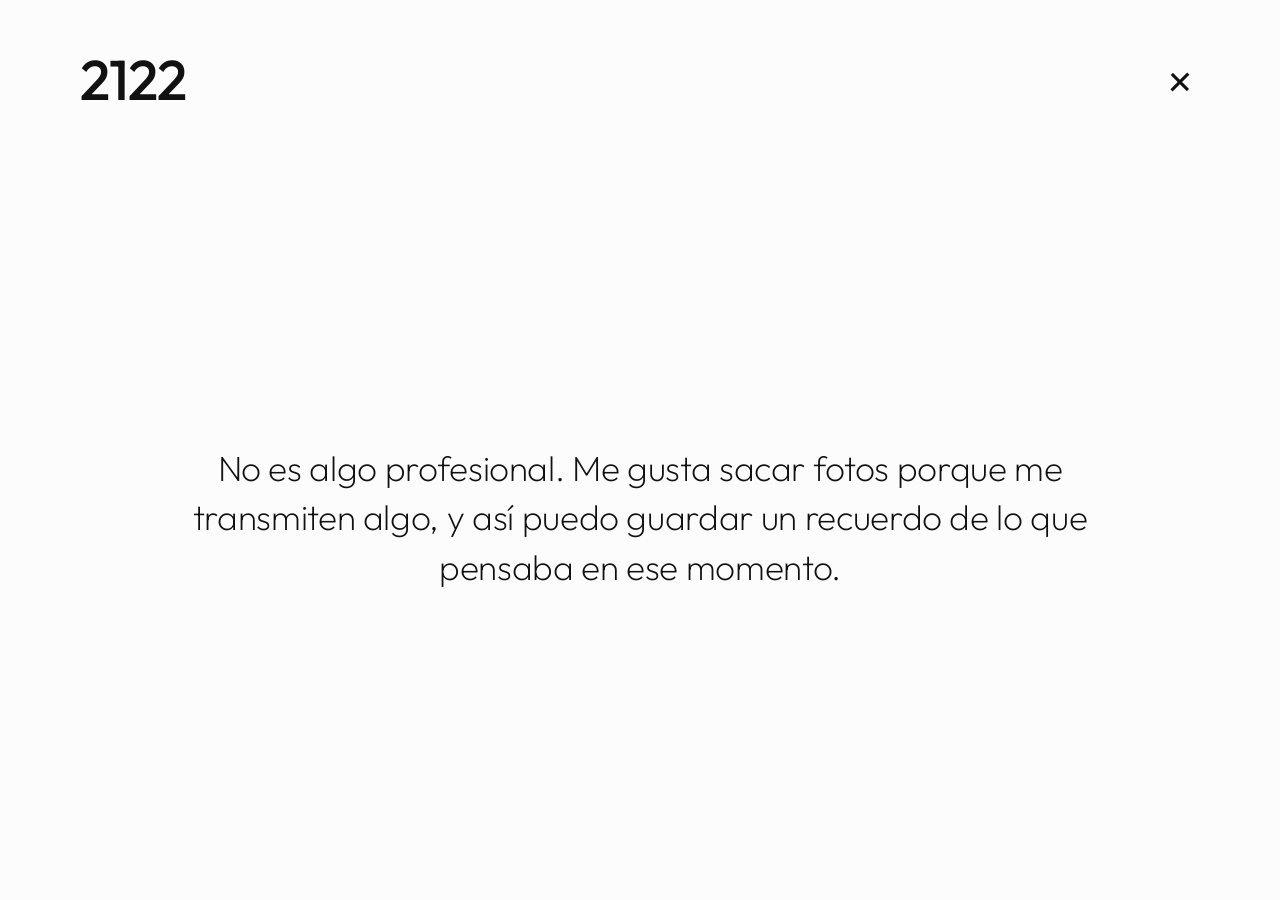
==== datos.html @ a818519c "Add files via upload" ====
<!DOCTYPE html>
<html lang="es">
<head>
    <meta charset="UTF-8">
    <meta name="viewport" content="width=device-width, initial-scale=1.0">
    <title>Datos - 2122</title>
    <link rel="stylesheet" href="css/style.css?v=16">
    <link href="https://fonts.googleapis.com/css2?family=Outfit:wght@200;300;400;500;600&display=swap" rel="stylesheet">
</head>
<body>
    <header class="site-header">
        <div class="logo-container">
            <a href="index.html" class="site-logo-text">2122</a>
        </div>
        <nav class="nav-container">
            <a href="index.html" class="close-btn">×</a>
        </nav>
    </header>

    <main class="main-content datos-content">
        <p class="intro-text">
            No es algo profesional. Me gusta sacar fotos porque me transmiten algo, y así puedo guardar un recuerdo de lo que pensaba en ese momento.
        </p>
    </main>
</body>
</html>
---- css/style.css ----
:root {
    --bg-color: #fcfcfc;
    --text-color: #111111;
    --accent-color: #666666;
    --overlay-bg: rgba(252, 252, 252, 0.85);
}

@media (prefers-color-scheme: dark) {
    :root {
        --bg-color: #121212;
        --text-color: #eaeaea;
        --accent-color: #aaaaaa;
        --overlay-bg: rgba(18, 18, 18, 0.85);
    }
}

* {
    box-sizing: border-box;
    margin: 0;
    padding: 0;
}

body {
    background-color: var(--bg-color);
    color: var(--text-color);
    font-family: 'Outfit', -apple-system, BlinkMacSystemFont, "Segoe UI", Roboto, Helvetica, Arial, sans-serif;
    line-height: 1.6;
    padding: 3rem 5rem;
    min-height: 100vh;
    -webkit-font-smoothing: antialiased;
}

/* Header */
.site-header {
    display: flex;
    justify-content: space-between;
    align-items: center;
    margin-bottom: 6rem;
    min-height: 4rem; /* Standard height for desktop */
}

.nav-container {
    display: flex;
    justify-content: flex-end;
    align-items: center;
    min-width: 80px; /* Ensure space for the buttons */
}

.nav-container a {
    color: var(--text-color);
    text-decoration: none;
    font-size: 1.2rem;
    font-weight: 400;
    text-transform: uppercase;
    letter-spacing: 0.15em;
    transition: all 0.4s cubic-bezier(0.16, 1, 0.3, 1);
    position: relative;
    padding-bottom: 4px;
}

#open-datos {
    margin-top: 10px;
}

.nav-container a.close-btn {
    font-size: 3rem;
    font-weight: 300;
    line-height: 1;
    padding-bottom: 0;
}

.nav-container a.close-btn::after {
    display: none;
}

.nav-container a::after {
    content: '';
    position: absolute;
    width: 0;
    height: 1px;
    bottom: 0;
    right: 0;
    background-color: var(--text-color);
    transition: width 0.4s cubic-bezier(0.16, 1, 0.3, 1);
}

.nav-container a:hover::after {
    width: 100%;
    left: 0;
    right: auto;
}

.nav-container a:hover {
    opacity: 0.8;
    transform: translateX(-3px);
}

.nav-container .current-album {
    margin-top: 1rem;
    font-size: 0.95rem;
    color: var(--accent-color);
}

.logo-container {
    display: flex;
    justify-content: flex-start;
}

.site-logo-text {
    font-size: 3.5rem;
    font-weight: 500;
    letter-spacing: -0.02em;
    color: var(--text-color);
    text-decoration: none;
    line-height: 1;
    transition: all 0.4s cubic-bezier(0.16, 1, 0.3, 1);
}

.site-logo-text:hover {
    color: var(--accent-color);
    transform: translateY(-2px);
}

/* Main Content - Index */
.main-content {
    max-width: 800px;
}

.main-content.full-width {
    max-width: 1500px;
    margin: 0 auto;
}

.category-grid {
    column-count: 3;
    column-gap: 0.5rem;
    width: 100%;
}

@media (max-width: 1200px) {
    .category-grid {
        column-count: 2;
    }
}

.category-item {
    width: 100%;
    overflow: hidden;
    display: inline-block; /* Essential for masonry */
    margin-bottom: 0.5rem; /* Gap between items in the same column */
    break-inside: avoid; /* Prevent items from splitting between columns */
    border-radius: 4px;
    box-shadow: 0 4px 20px rgba(0,0,0,0.05);
    transition: transform 0.6s cubic-bezier(0.16, 1, 0.3, 1), box-shadow 0.6s ease;
}

.category-item img {
    width: 100%;
    height: auto;
    display: block;
    transition: transform 0.8s cubic-bezier(0.16, 1, 0.3, 1), filter 0.8s ease;
    filter: grayscale(15%);
    cursor: pointer;
}

@media (hover: hover) {
    .category-item:hover {
        box-shadow: 0 10px 30px rgba(0,0,0,0.1);
    }

    .category-item:hover img {
        transform: scale(1.03);
        filter: grayscale(0%);
    }
    
    .category-item:hover .category-overlay {
        opacity: 1;
    }
}

.category-overlay {
    position: absolute;
    top: 0;
    left: 0;
    width: 100%;
    height: 100%;
    display: flex;
    justify-content: center;
    align-items: center;
    opacity: 0;
    transition: opacity 0.4s ease;
    pointer-events: none;
}

.category-title {
    color: #ffffff;
    font-size: 2.5rem;
    font-weight: 300;
    letter-spacing: 0.05em;
    text-shadow: 0 4px 12px rgba(0,0,0,0.4);
}

/* Datos Content */
.datos-content {
    max-width: 900px;
    margin: 0 auto;
    text-align: center;
    display: flex;
    flex-direction: column;
    justify-content: center;
    align-items: center;
    min-height: 60vh; /* Centers the text vertically in the viewport */
}

.intro-text {
    font-size: 2.2rem;
    font-weight: 200;
    line-height: 1.4;
    letter-spacing: -0.01em;
    margin-top: 5rem;
}

/* Gallery View */
.gallery-content {
    width: 100%;
    display: flex;
    flex-direction: column;
    align-items: center;
}

.gallery-title {
    font-size: 3.5rem;
    font-weight: 300;
    letter-spacing: 0.15em;
    text-transform: uppercase;
    text-align: center;
    margin-top: 2rem;
    margin-bottom: 8rem;
}

.vertical-gallery {
    width: 100%;
    max-width: 1100px;
    display: flex;
    flex-direction: column;
    gap: 5rem;
}

.gallery-row {
    width: 100%;
}

.gallery-row img {
    width: 100%;
    height: auto;
    display: block;
    cursor: pointer;
    transition: transform 0.4s ease;
}

.gallery-row img:hover {
    transform: scale(1.01);
}

/* ========================
   ANIMATIONS
======================== */

@keyframes fadeUp {
    from {
        opacity: 0;
        transform: translateY(16px);
    }
    to {
        opacity: 1;
        transform: translateY(0);
    }
}

@keyframes fadeIn {
    from { opacity: 0; }
    to   { opacity: 1; }
}

/* Header entrance */
.site-header {
    animation: fadeUp 0.5s ease both;
}

/* Grid photos: staggered fade-up */
.category-item {
    animation: fadeUp 0.5s ease both;
}

/* Stagger each photo slightly */
.category-item:nth-child(1)  { animation-delay: 0.05s; }
.category-item:nth-child(2)  { animation-delay: 0.10s; }
.category-item:nth-child(3)  { animation-delay: 0.15s; }
.category-item:nth-child(4)  { animation-delay: 0.20s; }
.category-item:nth-child(5)  { animation-delay: 0.25s; }
.category-item:nth-child(6)  { animation-delay: 0.30s; }
.category-item:nth-child(7)  { animation-delay: 0.35s; }
.category-item:nth-child(8)  { animation-delay: 0.40s; }
.category-item:nth-child(9)  { animation-delay: 0.45s; }
.category-item:nth-child(10) { animation-delay: 0.50s; }
.category-item:nth-child(11) { animation-delay: 0.55s; }
.category-item:nth-child(12) { animation-delay: 0.60s; }
.category-item:nth-child(13) { animation-delay: 0.65s; }

/* Footer */
.site-footer {
    animation: fadeIn 0.8s ease 0.3s both;
}

/* Intro text (datos page) */
.intro-text {
    animation: fadeUp 0.6s ease 0.15s both;
}

/* Gallery rows */
.gallery-row {
    animation: fadeUp 0.5s ease both;
}
.gallery-row:nth-child(1) { animation-delay: 0.05s; }
.gallery-row:nth-child(2) { animation-delay: 0.15s; }
.gallery-row:nth-child(3) { animation-delay: 0.25s; }
.gallery-row:nth-child(4) { animation-delay: 0.35s; }
.gallery-row:nth-child(5) { animation-delay: 0.45s; }

/* GPU optimization: promote animated elements */
.category-item,
.gallery-row,
.site-header,
.intro-text {
    will-change: opacity, transform;
}

/* Remove will-change after animation ends to free memory */
.category-item.animated,
.gallery-row.animated {
    will-change: auto;
}

/* Respect user preference for reduced motion */
@media (prefers-reduced-motion: reduce) {
    *, *::before, *::after {
        animation-duration: 0.01ms !important;
        animation-delay: 0.01ms !important;
        transition-duration: 0.01ms !important;
    }
}

/* Footer */
.site-footer {
    padding: 3rem 0 2rem 0;
    text-align: center;
}

.site-footer p {
    font-size: 2.2rem;
    font-weight: 300;
    letter-spacing: 0.15em;
    text-transform: uppercase;
    color: var(--accent-color);
    opacity: 0.8;
}

/* Lightbox */
#lightbox {
    position: fixed;
    top: 0;
    left: 0;
    width: 100%;
    height: 100%;
    background: rgba(0, 0, 0, 0.95);
    display: flex;
    justify-content: center;
    align-items: center;
    opacity: 0;
    pointer-events: none;
    transition: opacity 0.4s cubic-bezier(0.16, 1, 0.3, 1);
    z-index: 1000;
    backdrop-filter: blur(10px);
    -webkit-backdrop-filter: blur(10px);
}

#lightbox.active {
    opacity: 1;
    pointer-events: all;
}

#lightbox img {
    max-width: 90%;
    max-height: 90%;
    object-fit: contain;
    transform: scale(0.95);
    transition: transform 0.5s cubic-bezier(0.16, 1, 0.3, 1);
    box-shadow: 0 20px 50px rgba(0,0,0,0.5);
}

#lightbox.active img {
    transform: scale(1);
}

#lightbox::after {
    content: '×';
    position: absolute;
    top: 2rem;
    right: 2rem;
    color: white;
    font-size: 3rem;
    font-weight: 200;
    cursor: pointer;
    line-height: 1;
}

/* Overlay System */
.overlay {
    position: fixed;
    top: 0;
    left: 0;
    width: 100%;
    height: 100%;
    background-color: var(--overlay-bg); /* Semi-transparent for blur */
    backdrop-filter: blur(15px);
    -webkit-backdrop-filter: blur(15px);
    z-index: 2000;
    opacity: 0;
    pointer-events: none;
    transition: opacity 0.5s cubic-bezier(0.16, 1, 0.3, 1);
    padding: 3rem 5rem;
    overflow-y: auto;
}

.overlay.active {
    opacity: 1;
    pointer-events: all;
}

.overlay-header {
    margin-bottom: 0; /* Align perfectly since content is centered vertically */
    position: absolute;
    top: 3rem;
    left: 5rem;
    right: 5rem;
}

/* Mobile responsive */
@media (max-width: 768px) {
    body {
        padding: 2rem 1.5rem;
    }
    
    .site-header {
        margin-bottom: 2rem;
        min-height: 3rem; /* Standard height for mobile */
    }

    .category-grid {
        display: flex;
        flex-direction: column;
        gap: 0.5rem;
    }

    .site-logo-text {
        font-size: 2.2rem;
    }

    .nav-container a {
        font-size: 1.05rem;
    }

    #open-datos {
        margin-top: -2px;
    }

    .nav-container a.close-btn {
        font-size: 2.5rem;
    }

    .gallery-title {
        font-size: 2.5rem;
        margin-bottom: 2rem;
    }
    
    .intro-text {
        font-size: 1.4rem;
        margin-top: 3rem;
    }
    
    .logo-right img {
        max-width: 60px;
    }

    .site-footer p {
        font-size: 1.2rem;
        letter-spacing: 0.05em;
    }

    .overlay {
        padding: 2rem 1.5rem;
    }

    .overlay-header {
        top: 2rem;
        left: 1.5rem;
        right: 1.5rem;
    }
}
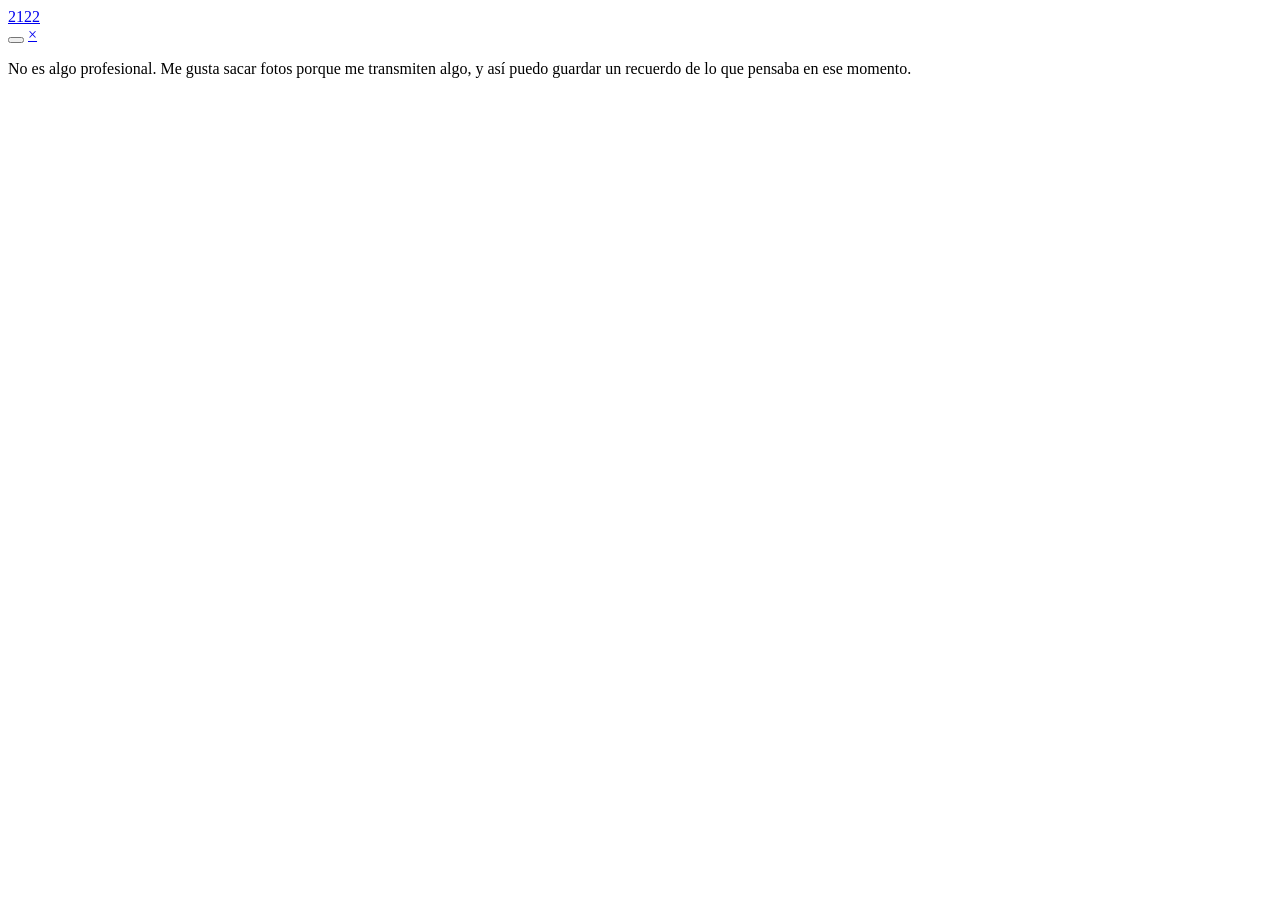
==== commit eda38bf6: "Add files via upload" ====
--- a/datos.html
+++ b/datos.html
@@ -4,8 +4,16 @@
     <meta charset="UTF-8">
     <meta name="viewport" content="width=device-width, initial-scale=1.0">
     <title>Datos - 2122</title>
-    <link rel="stylesheet" href="css/style.css?v=16">
+    <link rel="stylesheet" href="css/style.css?v=42">
     <link href="https://fonts.googleapis.com/css2?family=Outfit:wght@200;300;400;500;600&display=swap" rel="stylesheet">
+    <script>
+        if ('scrollRestoration' in history) {
+            history.scrollRestoration = 'manual';
+        }
+        window.addEventListener('load', function() {
+            window.scrollTo(0, 0);
+        });
+    </script>
 </head>
 <body>
     <header class="site-header">
@@ -13,6 +21,7 @@
             <a href="index.html" class="site-logo-text">2122</a>
         </div>
         <nav class="nav-container">
+            <button id="theme-toggle" class="theme-btn" aria-label="Cambiar tema"></button>
             <a href="index.html" class="close-btn">×</a>
         </nav>
     </header>
@@ -22,5 +31,6 @@
             No es algo profesional. Me gusta sacar fotos porque me transmiten algo, y así puedo guardar un recuerdo de lo que pensaba en ese momento.
         </p>
     </main>
+    <script src="js/theme.js?v=4"></script>
 </body>
 </html>
